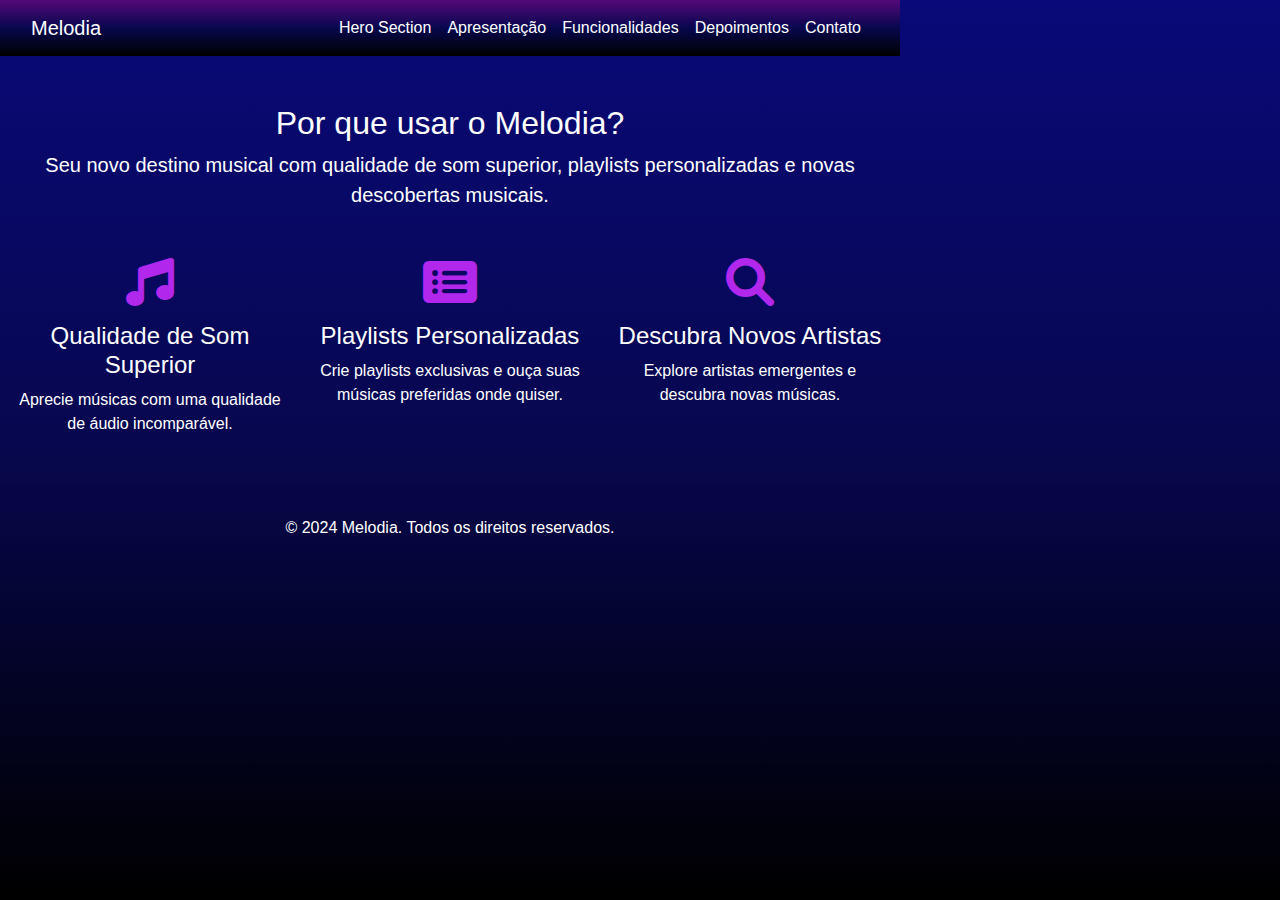
==== apresentacao.html @ e9d8b7bf "criação pág apresentacao" ====
<!DOCTYPE html>
<html lang="pt-BR">
<head>
    <meta charset="UTF-8">
    <meta name="viewport" content="width=device-width, initial-scale=1.0">
    <link rel="stylesheet" href="https://maxcdn.bootstrapcdn.com/bootstrap/4.5.2/css/bootstrap.min.css">
    <link href="https://fonts.googleapis.com/css2?family=Poppins:wght@400;600&display=swap" rel="stylesheet">
    <link rel="stylesheet" href="https://cdnjs.cloudflare.com/ajax/libs/font-awesome/6.0.0-beta3/css/all.min.css">
    <link rel="stylesheet" href="style.css">
    <title>Apresentação</title>
</head>
<body>
    <nav class="navbar navbar-expand-lg navbar bg">
        <div class="container">
          <a class="navbar-brand" href="#">Melodia</a>
          <button class="navbar-toggler" type="button" data-toggle="collapse" data-target="#navbarNav" aria-controls="navbarNav" aria-expanded="false" aria-label="Toggle navigation">
            <span class="navbar-toggler-icon"></span>
          </button>
          <div class="collapse navbar-collapse" id="navbarNav">
            <ul class="navbar-nav ml-auto">
              <li class="nav-item active">
                <a class="nav-link" href="index.html">Hero Section <span class="sr-only">(atual)</span></a>
              </li>
              <li class="nav-item">
                <a class="nav-link" href="apresentacao.html">Apresentação</a>
              </li>
              <li class="nav-item">
                <a class="nav-link" href="#">Funcionalidades</a>
              </li>
              <li class="nav-item">
                <a class="nav-link" href="#">Depoimentos</a>
              </li>
              <li class="nav-item">
                <a class="nav-link" href="contato.html">Contato</a>
              </li>
            </ul>
          </div>
        </div>
      </nav>
    <section id="apresentacao" class="py-5 text-center">
        <div class="container">
            <h2 class="section-title">Por que usar o Melodia?</h2>
            <p class="lead">Seu novo destino musical com qualidade de som superior, playlists personalizadas e novas descobertas musicais.</p>
            <div class="row mt-5">
                <div class="col-md-4">
                    <div class="benefit">
                        <i class="fas fa-music fa-3x mb-3"></i>
                        <h4>Qualidade de Som Superior</h4>
                        <p>Aprecie músicas com uma qualidade de áudio incomparável.</p>
                    </div>
                </div>
                <div class="col-md-4">
                    <div class="benefit">
                        <i class="fas fa-list-alt fa-3x mb-3"></i>
                        <h4>Playlists Personalizadas</h4>
                        <p>Crie playlists exclusivas e ouça suas músicas preferidas onde quiser.</p>
                    </div>
                </div>
                <div class="col-md-4">
                    <div class="benefit">
                        <i class="fas fa-search fa-3x mb-3"></i>
                        <h4>Descubra Novos Artistas</h4>
                        <p>Explore artistas emergentes e descubra novas músicas.</p>
                    </div>
                </div>
            </div>
        </div>
    </section>

    <footer class="text-center py-3">
        <p>&copy; 2024 Melodia. Todos os direitos reservados.</p>
    </footer>

    <script src="https://code.jquery.com/jquery-3.5.1.slim.min.js"></script>
    <script src="https://cdn.jsdelivr.net/npm/bootstrap@4.5.2/dist/js/bootstrap.bundle.min.js"></script>
</body>
</html>
---- style.css ----
body {
  width: 100vh;
  height: 100vh;
  background: linear-gradient(#090979, #07074e, #000000);
}

p {
  color: white;
}

.contact-form {
  background: #ffffff;
  margin-top: 50px;
  padding: 32px;
  border-radius: 8px;
  box-shadow: 0 0 10px rgba(0, 0, 0, 0.1);
}

.contact-form h2 {
  text-align: center;
  margin-bottom: 24px;
  color: #333;
}

.form-group label {
  color: #fafafa;
  font-weight: bold;
}

.form-control {
  border-radius: 4px;
}

.btn-custom {
  width: 100%;
  padding: 12px;
  background-color: #090979;
  color: #fff;
  border: none;
  border-radius: 4px;
  font-weight: bold;
}

.btn-custom:hover {
  background-color: #2d2d8d;
}

.section-title {
  color: #ffffff !important;
}

.benefit h4 {
  color: #ffffff;
}
.benefit i {
  color: #b127ec;
  transition: color 0.3s;
}
.benefit i:hover {
  color: #6e51ff;
}

.navbar {
  background: linear-gradient(#540979, #07074e, #000000);
}

.navbar .navbar-brand,
.navbar .nav-link {
  color: #ffffff;
}

.navbar .nav-link:hover {
  color: #d000ff;
}

#apresentacao {
  align-items: center;
  display: flex;
}

/*# sourceMappingURL=style.css.map */
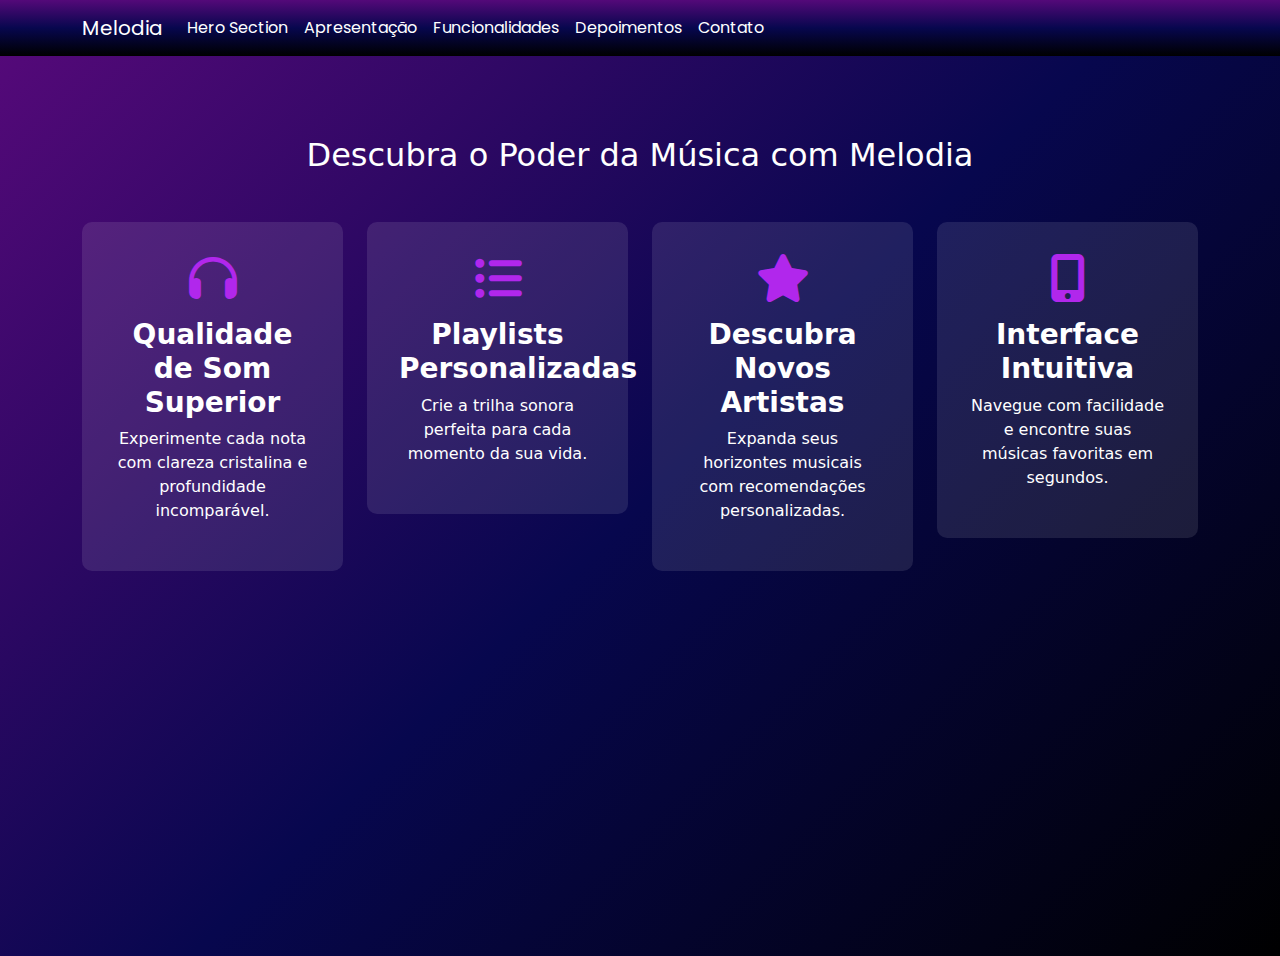
==== commit e7479ad9: "finalizada pág apresentacao" ====
--- a/apresentacao.html
+++ b/apresentacao.html
@@ -3,11 +3,11 @@
 <head>
     <meta charset="UTF-8">
     <meta name="viewport" content="width=device-width, initial-scale=1.0">
-    <link rel="stylesheet" href="https://maxcdn.bootstrapcdn.com/bootstrap/4.5.2/css/bootstrap.min.css">
-    <link href="https://fonts.googleapis.com/css2?family=Poppins:wght@400;600&display=swap" rel="stylesheet">
-    <link rel="stylesheet" href="https://cdnjs.cloudflare.com/ajax/libs/font-awesome/6.0.0-beta3/css/all.min.css">
-    <link rel="stylesheet" href="style.css">
-    <title>Apresentação</title>
+    <title>Melodia - Descubra o Poder da Música</title>
+    <link href="https://cdn.jsdelivr.net/npm/bootstrap@5.3.0-alpha1/dist/css/bootstrap.min.css" rel="stylesheet">
+    <link href="https://cdnjs.cloudflare.com/ajax/libs/font-awesome/6.0.0-beta3/css/all.min.css" rel="stylesheet">
+    <link href="https://fonts.googleapis.com/css2?family=Poppins:wght@300;400;600&display=swap" rel="stylesheet">
+    <link rel="stylesheet" href="apresentacao.css">
 </head>
 <body>
     <nav class="navbar navbar-expand-lg navbar bg">
@@ -37,41 +37,43 @@
           </div>
         </div>
       </nav>
-    <section id="apresentacao" class="py-5 text-center">
+    <section class="apresentacao">
         <div class="container">
-            <h2 class="section-title">Por que usar o Melodia?</h2>
-            <p class="lead">Seu novo destino musical com qualidade de som superior, playlists personalizadas e novas descobertas musicais.</p>
-            <div class="row mt-5">
-                <div class="col-md-4">
-                    <div class="benefit">
-                        <i class="fas fa-music fa-3x mb-3"></i>
-                        <h4>Qualidade de Som Superior</h4>
-                        <p>Aprecie músicas com uma qualidade de áudio incomparável.</p>
+            <h2 class="text-center mb-5">Descubra o Poder da Música com Melodia</h2>
+            <div class="row">
+                <div class="col-md-3 mb-4">
+                    <div class="benefit-card text-center">
+                        <i class="fas fa-headphones benefit-icon"></i>
+                        <h3 class="benefit-title">Qualidade de Som Superior</h3>
+                        <p class="benefit-description">Experimente cada nota com clareza cristalina e profundidade incomparável.</p>
                     </div>
                 </div>
-                <div class="col-md-4">
-                    <div class="benefit">
-                        <i class="fas fa-list-alt fa-3x mb-3"></i>
-                        <h4>Playlists Personalizadas</h4>
-                        <p>Crie playlists exclusivas e ouça suas músicas preferidas onde quiser.</p>
+                <div class="col-md-3 mb-4">
+                    <div class="benefit-card text-center">
+                        <i class="fas fa-list-ul benefit-icon"></i>
+                        <h3 class="benefit-title">Playlists Personalizadas</h3>
+                        <p class="benefit-description">Crie a trilha sonora perfeita para cada momento da sua vida.</p>
                     </div>
                 </div>
-                <div class="col-md-4">
-                    <div class="benefit">
-                        <i class="fas fa-search fa-3x mb-3"></i>
-                        <h4>Descubra Novos Artistas</h4>
-                        <p>Explore artistas emergentes e descubra novas músicas.</p>
+                <div class="col-md-3 mb-4">
+                    <div class="benefit-card text-center">
+                        <i class="fas fa-star benefit-icon"></i>
+                        <h3 class="benefit-title">Descubra Novos Artistas</h3>
+                        <p class="benefit-description">Expanda seus horizontes musicais com recomendações personalizadas.</p>
+                    </div>
+                </div>
+                <div class="col-md-3 mb-4">
+                    <div class="benefit-card text-center">
+                        <i class="fas fa-mobile-alt benefit-icon"></i>
+                        <h3 class="benefit-title">Interface Intuitiva</h3>
+                        <p class="benefit-description">Navegue com facilidade e encontre suas músicas favoritas em segundos.</p>
                     </div>
                 </div>
             </div>
         </div>
     </section>
 
-    <footer class="text-center py-3">
-        <p>&copy; 2024 Melodia. Todos os direitos reservados.</p>
-    </footer>
-
-    <script src="https://code.jquery.com/jquery-3.5.1.slim.min.js"></script>
-    <script src="https://cdn.jsdelivr.net/npm/bootstrap@4.5.2/dist/js/bootstrap.bundle.min.js"></script>
+    <script src="https://cdn.jsdelivr.net/npm/bootstrap@5.3.0-alpha1/dist/js/bootstrap.bundle.min.js">
+    </script>
 </body>
-</html>
+</html>--- a/apresentacao.css
+++ b/apresentacao.css
@@ -0,0 +1,55 @@
+body {
+  background: linear-gradient(#090979, #07074e, #000000);
+}
+
+.apresentacao {
+  padding: 80px 0;
+  min-height: 100vh;
+  background: linear-gradient(135deg, #540979, #07074e, #000000);
+  color: #fff;
+}
+
+.benefit-icon {
+  font-size: 3rem;
+  margin-bottom: 1rem;
+  color: #b127ec;
+}
+.benefit-icon:hover {
+  color: #6e51ff;
+}
+
+.benefit-title {
+  font-weight: 600;
+  margin-bottom: 0.5rem;
+}
+
+.benefit-description {
+  font-weight: 300;
+}
+
+.benefit-card {
+  background-color: rgba(255, 255, 255, 0.1);
+  border-radius: 10px;
+  padding: 2rem;
+  transition: transform 0.3s ease;
+}
+
+.benefit-card:hover {
+  transform: translateY(-10px);
+}
+
+.navbar {
+  background: linear-gradient(#540979, #07074e, #000000);
+  font-family: "Poppins", sans-serif;
+}
+
+.navbar .navbar-brand,
+.navbar .nav-link {
+  color: #ffffff;
+}
+
+.navbar .nav-link:hover {
+  color: #d000ff;
+}
+
+/*# sourceMappingURL=apresentacao.css.map */
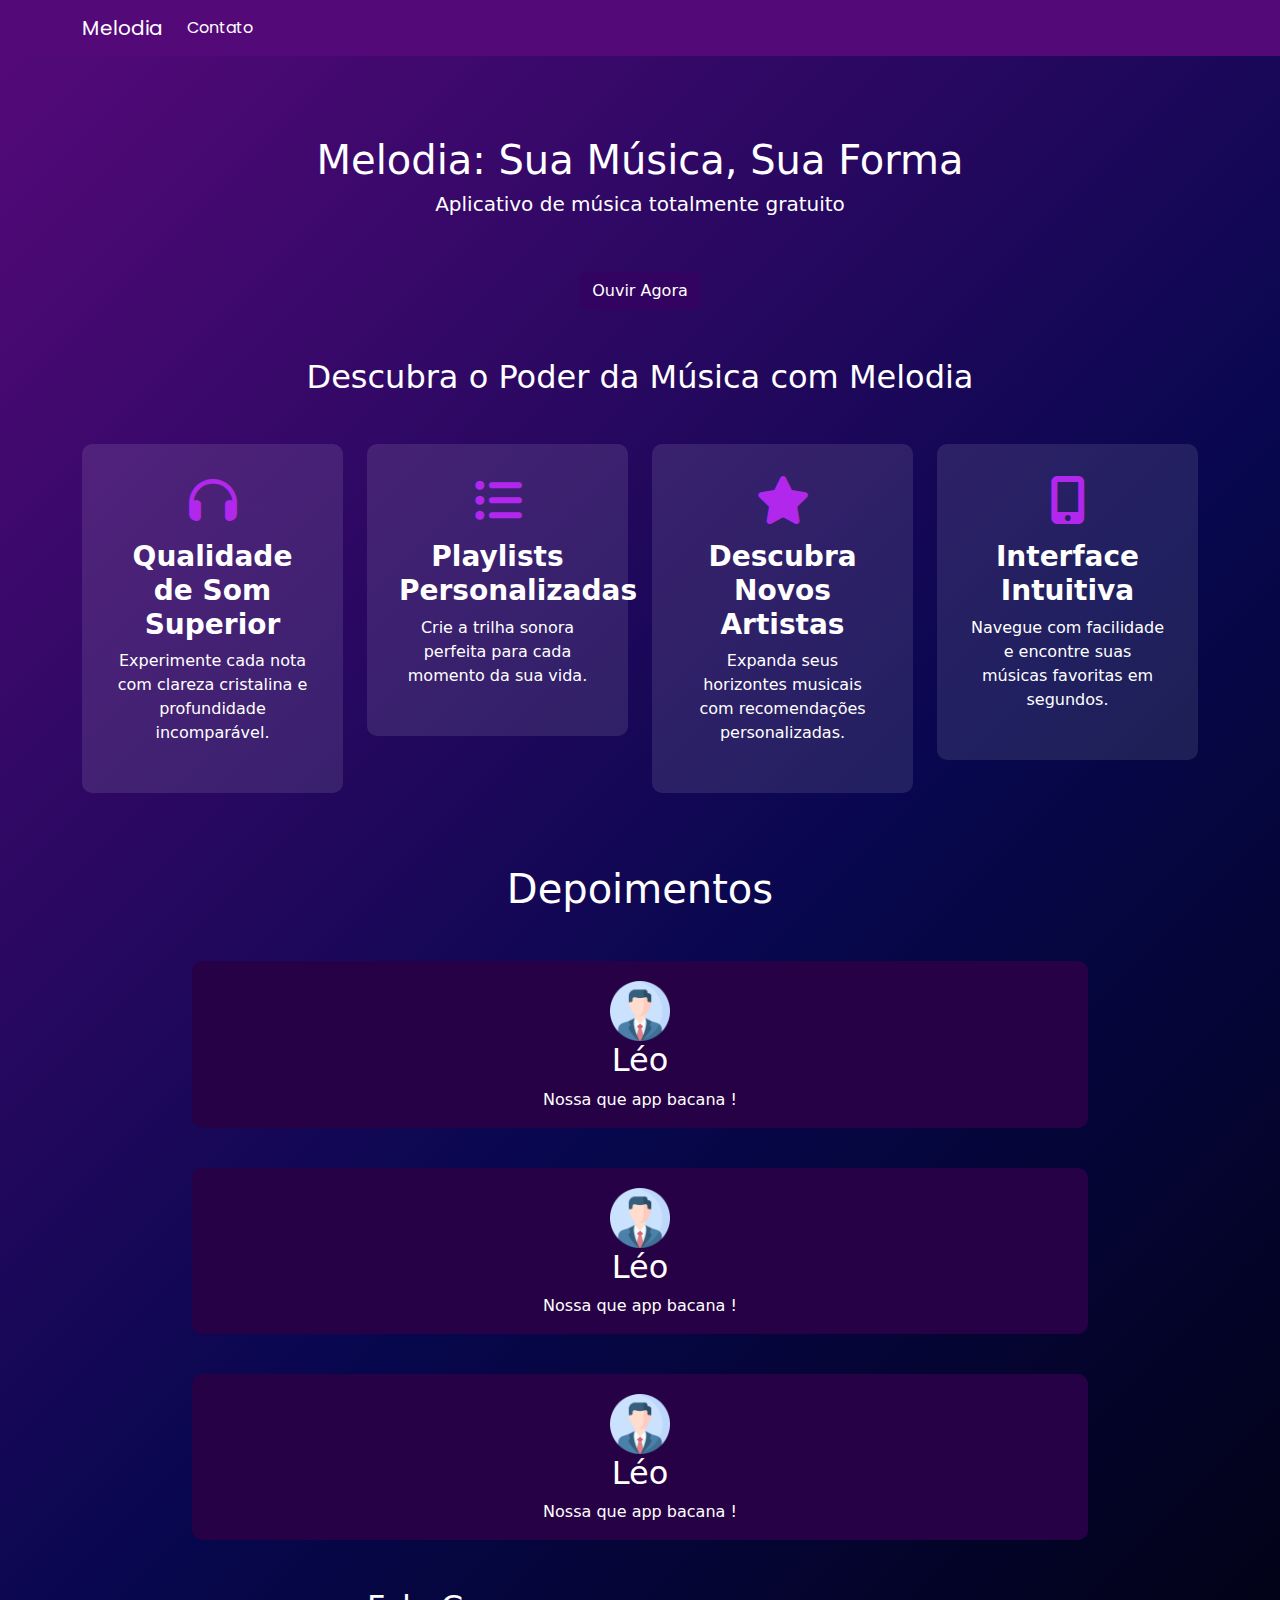
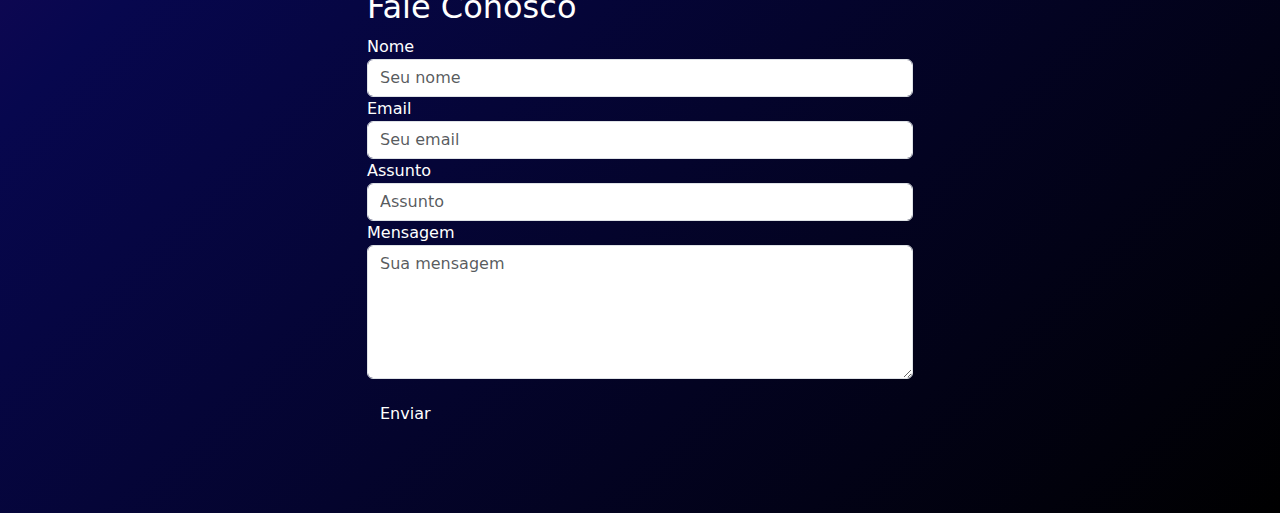
==== commit f42a0f84: "finalizando" ====
--- a/apresentacao.html
+++ b/apresentacao.html
@@ -18,18 +18,6 @@
           </button>
           <div class="collapse navbar-collapse" id="navbarNav">
             <ul class="navbar-nav ml-auto">
-              <li class="nav-item active">
-                <a class="nav-link" href="index.html">Hero Section <span class="sr-only">(atual)</span></a>
-              </li>
-              <li class="nav-item">
-                <a class="nav-link" href="apresentacao.html">Apresentação</a>
-              </li>
-              <li class="nav-item">
-                <a class="nav-link" href="#">Funcionalidades</a>
-              </li>
-              <li class="nav-item">
-                <a class="nav-link" href="#">Depoimentos</a>
-              </li>
               <li class="nav-item">
                 <a class="nav-link" href="contato.html">Contato</a>
               </li>
@@ -37,8 +25,19 @@
           </div>
         </div>
       </nav>
+
+      
+
     <section class="apresentacao">
-        <div class="container">
+        <section class="">
+          <div class="text-center">
+            <h1 class="fs-1">Melodia: Sua Música, Sua Forma</h1>
+            <h2 class="fs-5">Aplicativo de música totalmente gratuito</h2>
+            <button class="btn mt-5 btnOuvir">Ouvir Agora</button>
+          </div>
+        </section>
+
+        <div class="container mt-5">
             <h2 class="text-center mb-5">Descubra o Poder da Música com Melodia</h2>
             <div class="row">
                 <div class="col-md-3 mb-4">
@@ -71,6 +70,55 @@
                 </div>
             </div>
         </div>
+        <section class="justify-content-center align-items-center d-flex flex-column mt-5">
+          <h1>Depoimentos</h1>
+          <div class="d-flex flex-column justify-content-center align-items-center card-comentarios">
+            <img class="imagem" src="img/perfil.png" alt="">
+            <h2>Léo</h2>
+            <p>Nossa que app bacana !</p>
+          </div>
+          <div class="d-flex flex-column justify-content-center align-items-center card-comentarios">
+            <img class="imagem" src="img/perfil.png" alt="">
+            <h2>Léo</h2>
+            <p>Nossa que app bacana !</p>
+          </div>
+          <div class="d-flex flex-column justify-content-center align-items-center card-comentarios">
+            <img class="imagem" src="img/perfil.png" alt="">
+            <h2>Léo</h2>
+            <p>Nossa que app bacana !</p>
+          </div>
+        </section>
+
+        <div class="container mt-5">
+          <div class="row justify-content-center">
+              <div class="col-md-6">
+                  <div class="contact-form">
+                      <h2>Fale Conosco</h2>
+                      <form>
+                          <div class="form-group">
+                              <label for="name">Nome</label>
+                              <input type="text" class="form-control" id="name" placeholder="Seu nome" required>
+                          </div>
+                          <div class="form-group">
+                              <label for="email">Email</label>
+                              <input type="email" class="form-control" id="email" placeholder="Seu email" required>
+                          </div>
+                          <div class="form-group">
+                              <label for="subject">Assunto</label>
+                              <input type="text" class="form-control" id="subject" placeholder="Assunto" required>
+                          </div>
+                          <div class="form-group">
+                              <label for="message">Mensagem</label>
+                              <textarea class="form-control" id="message" rows="5" placeholder="Sua mensagem"
+                                  required></textarea>
+                          </div>
+                          <button type="submit" class="btnEnviar btn btn-custom text-white mt-3">Enviar</button>
+                      </form>
+                  </div>
+              </div>
+          </div>
+      </div>
+
     </section>
 
     <script src="https://cdn.jsdelivr.net/npm/bootstrap@5.3.0-alpha1/dist/js/bootstrap.bundle.min.js">
--- a/apresentacao.css
+++ b/apresentacao.css
@@ -1,7 +1,3 @@
-body {
-  background: linear-gradient(#090979, #07074e, #000000);
-}
-
 .apresentacao {
   padding: 80px 0;
   min-height: 100vh;
@@ -39,7 +35,7 @@
 }
 
 .navbar {
-  background: linear-gradient(#540979, #07074e, #000000);
+  background-color: #540979;
   font-family: "Poppins", sans-serif;
 }
 
@@ -52,4 +48,35 @@
   color: #d000ff;
 }
 
+.card-comentarios {
+  background-color: #270145;
+  border-radius: 10px;
+  width: 70%;
+  margin-top: 40px;
+}
+
+.card-comentarios:hover {
+  background-color: #09002c;
+  transition: 1s;
+}
+
+.imagem {
+  margin-top: 20px;
+  width: 60px;
+}
+
+.btnEnviar:hover {
+  transition: 1s;
+  background-color: #020c47;
+}
+
+.btnOuvir {
+  background-color: #320361;
+  color: white;
+}
+
+.btnOuvir:hover {
+  background-color: rgb(35, 1, 56);
+}
+
 /*# sourceMappingURL=apresentacao.css.map */
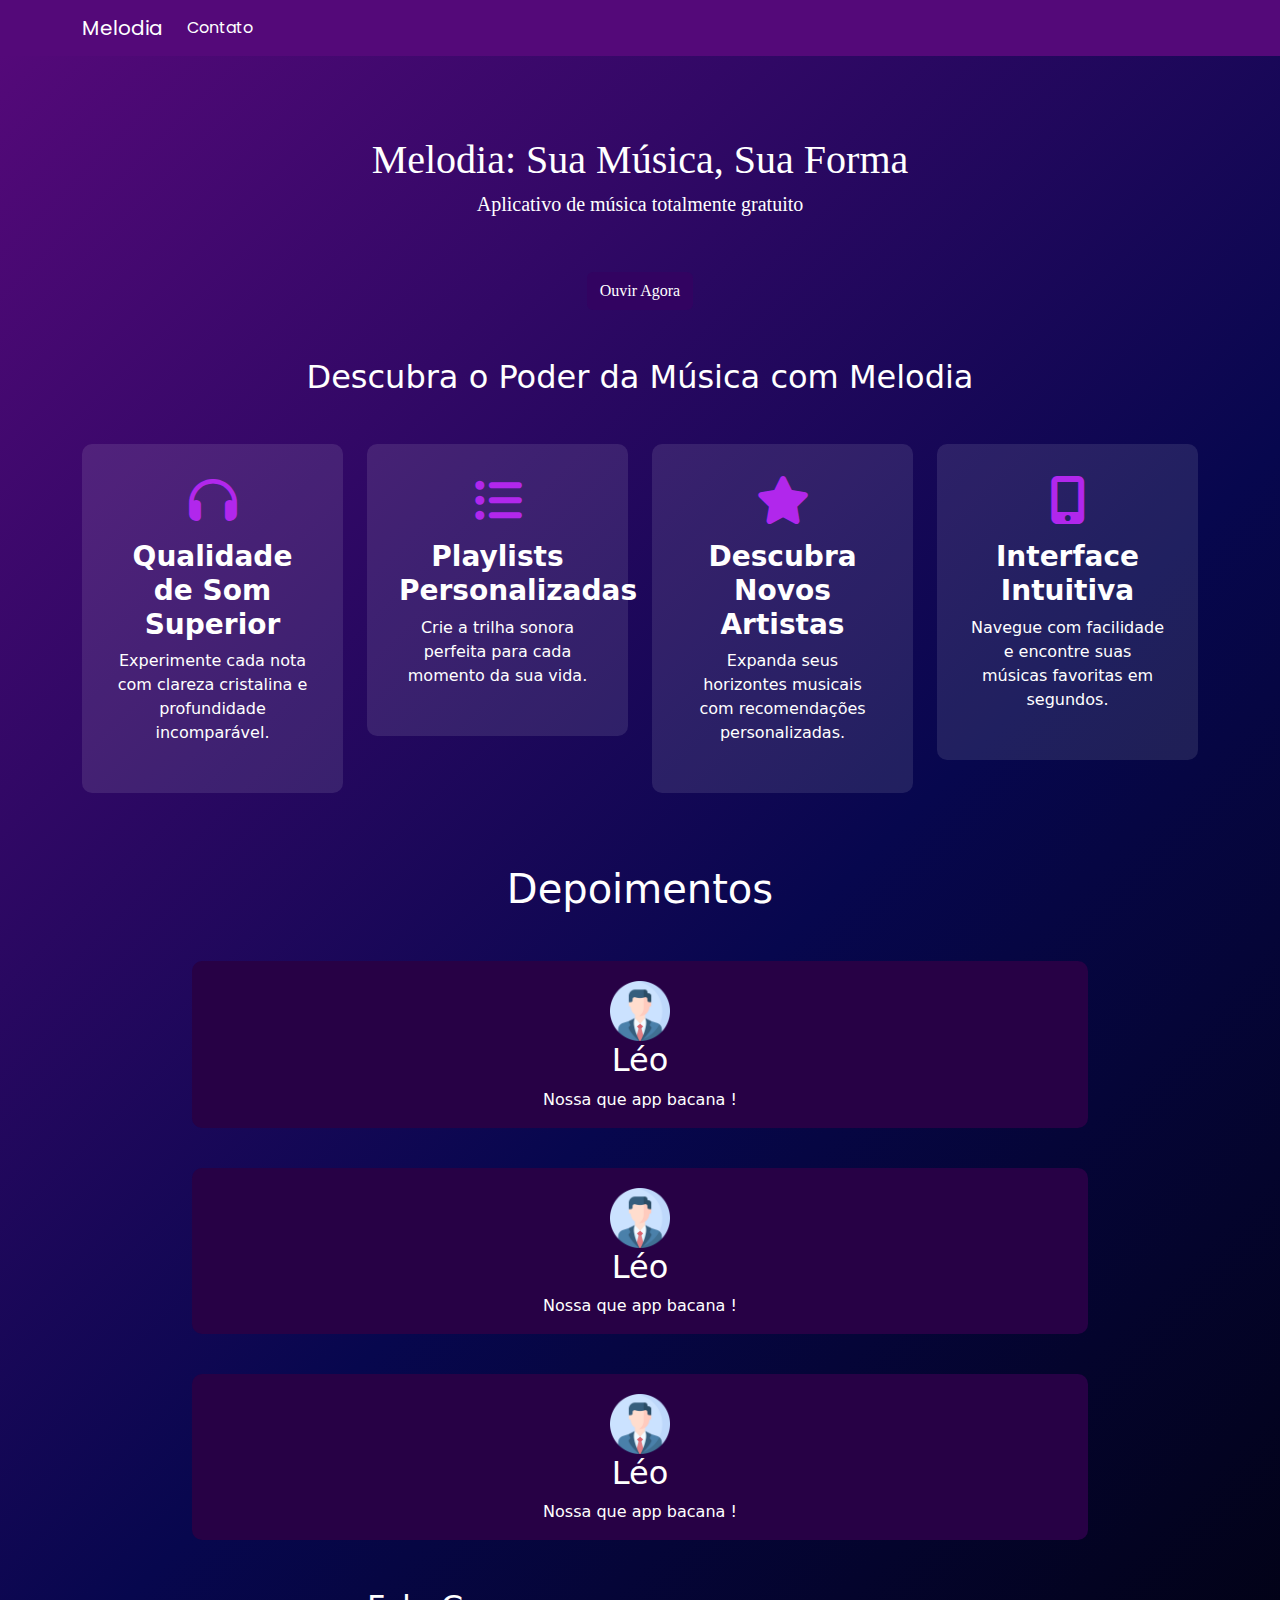
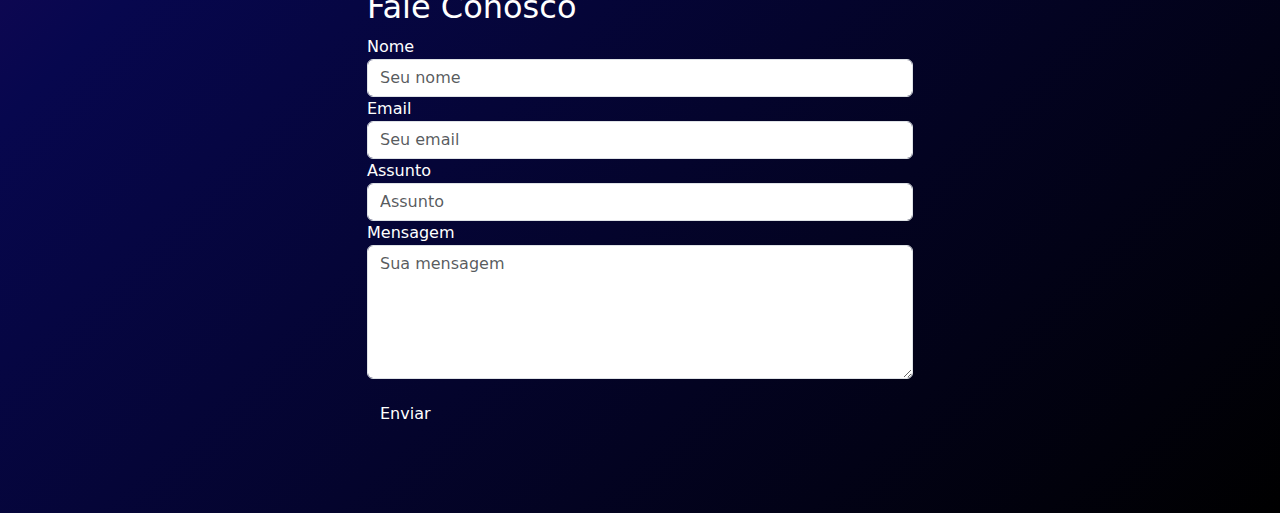
==== commit adf9bea6: "adicionando fontes" ====
--- a/apresentacao.html
+++ b/apresentacao.html
@@ -30,7 +30,7 @@
 
     <section class="apresentacao">
         <section class="">
-          <div class="text-center">
+          <div class="text-center titulo">
             <h1 class="fs-1">Melodia: Sua Música, Sua Forma</h1>
             <h2 class="fs-5">Aplicativo de música totalmente gratuito</h2>
             <button class="btn mt-5 btnOuvir">Ouvir Agora</button>
--- a/apresentacao.css
+++ b/apresentacao.css
@@ -79,4 +79,8 @@
   background-color: rgb(35, 1, 56);
 }
 
+.titulo {
+  font-family: Open Sans;
+}
+
 /*# sourceMappingURL=apresentacao.css.map */
